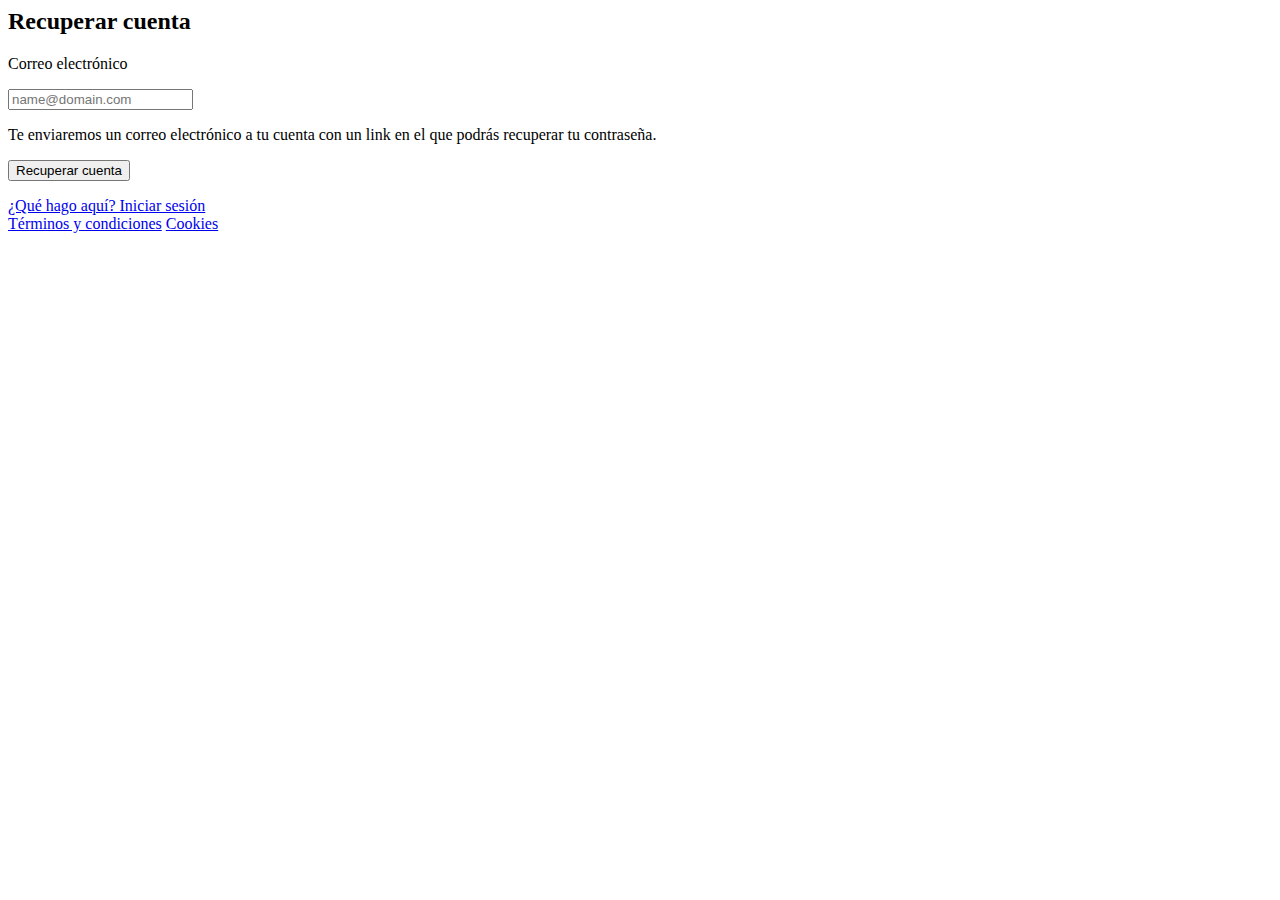
==== passwordrecovery.html @ ae89398f "Add files via upload" ====
<html>
    <head>
    <meta charset="utf-8">
    <link rel="stylesheet" media="screen and (min-device-width: 800px)" href="css/style.css">
    <link rel="stylesheet" media="screen and (max-device-width: 799px)" href="css/small.css">
    <title>Recuperar cuenta</title>
    <link  rel="icon" href="img/Logo.svg" type="image/svg"/>
</head>
<body>
        <div class="background-recovery">
            <div class="shape"></div>
            <div class="form">
                <h2>Recuperar cuenta</h2>
                <form>
                    <p>Correo electrónico</p>
                    <input type="text" name="Usuario" placeholder="name@domain.com">
                    <p class="p-password">Te enviaremos un correo electrónico a tu cuenta con un link en el que podrás recuperar tu contraseña.</p>
                    <button class="recuperar" type="submit" >Recuperar cuenta</button>
                </form>
                <a href="login.html">¿Qué hago aquí? Iniciar sesión</a>
            </div>
            <div class="shape"></div>
        </div>
</body>
<a class="footer" href="txt/terminos-y-condiciones.txt" target="_blank">Términos y condiciones</a>
<a class="footer" href="txt/cookies.txt" target="_blank">Cookies</a>
</html>
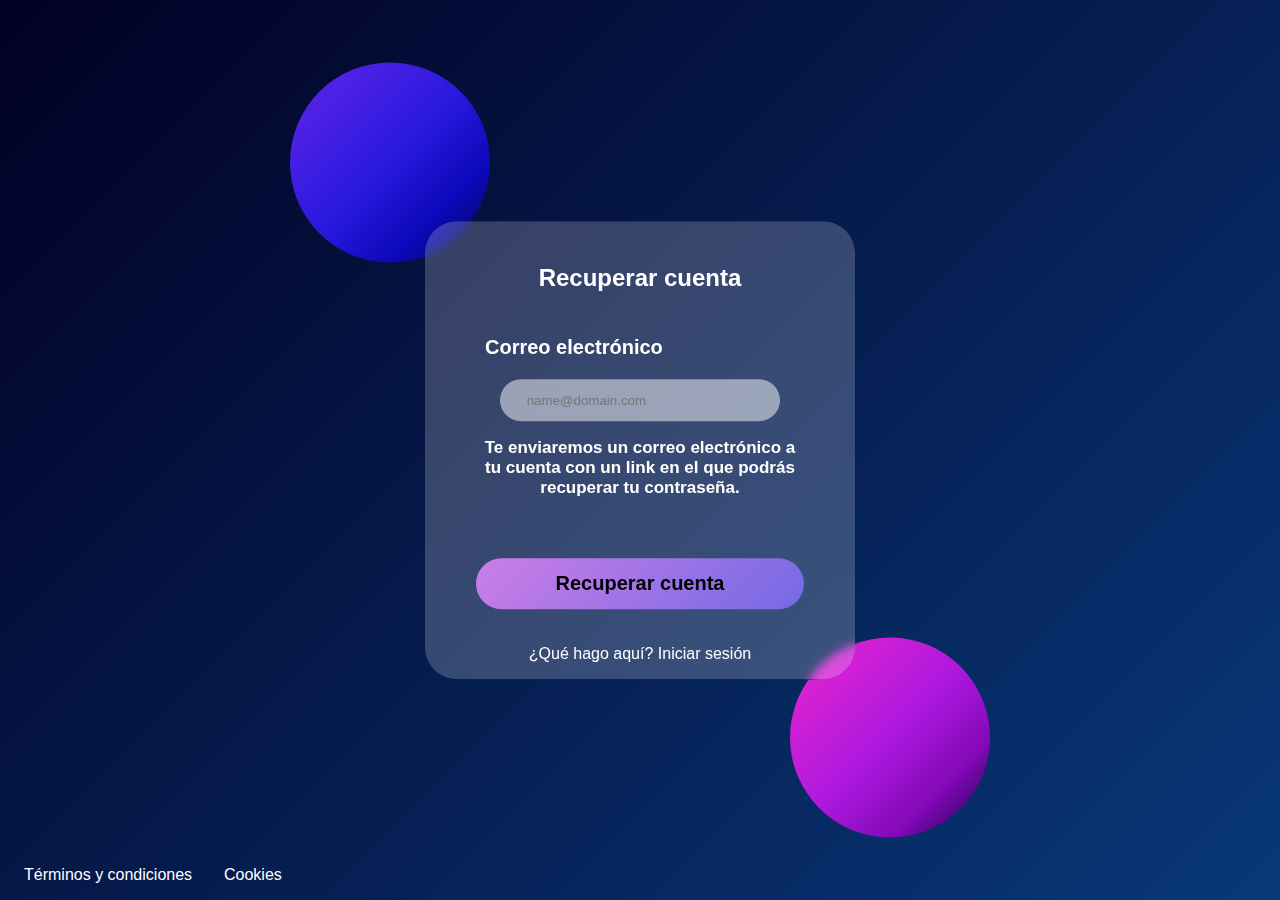
==== commit 7a9a7e43: "Index" ====
--- a/passwordrecovery.html
+++ b/passwordrecovery.html
@@ -1,28 +1,28 @@
-<html>
-    <head>
-    <meta charset="utf-8">
-    <link rel="stylesheet" media="screen and (min-device-width: 800px)" href="css/style.css">
-    <link rel="stylesheet" media="screen and (max-device-width: 799px)" href="css/small.css">
-    <title>Recuperar cuenta</title>
-    <link  rel="icon" href="img/Logo.svg" type="image/svg"/>
-</head>
-<body>
-        <div class="background-recovery">
-            <div class="shape"></div>
-            <div class="form">
-                <h2>Recuperar cuenta</h2>
-                <form>
-                    <p>Correo electrónico</p>
-                    <input type="text" name="Usuario" placeholder="name@domain.com">
-                    <p class="p-password">Te enviaremos un correo electrónico a tu cuenta con un link en el que podrás recuperar tu contraseña.</p>
-                    <button class="recuperar" type="submit" >Recuperar cuenta</button>
-                </form>
-                <a href="login.html">¿Qué hago aquí? Iniciar sesión</a>
-            </div>
-            <div class="shape"></div>
-        </div>
-</body>
-<a class="footer" href="txt/terminos-y-condiciones.txt" target="_blank">Términos y condiciones</a>
-<a class="footer" href="txt/cookies.txt" target="_blank">Cookies</a>
-</html>
-
+<html>
+    <head>
+    <meta charset="utf-8">
+    <link rel="stylesheet" media="screen and (min-device-width: 800px)" href="css/style.css">
+    <link rel="stylesheet" media="screen and (max-device-width: 799px)" href="css/small.css">
+    <title>Recuperar cuenta</title>
+    <link  rel="icon" href="img/Logo.svg" type="image/svg"/>
+</head>
+<body>
+        <div class="background-recovery">
+            <div class="shape"></div>
+            <div class="form">
+                <h2>Recuperar cuenta</h2>
+                <form>
+                    <p>Correo electrónico</p>
+                    <input type="text" name="Usuario" placeholder="name@domain.com">
+                    <p class="p-password">Te enviaremos un correo electrónico a tu cuenta con un link en el que podrás recuperar tu contraseña.</p>
+                    <button class="recuperar" type="submit" >Recuperar cuenta</button>
+                </form>
+                <a href="login.html">¿Qué hago aquí? Iniciar sesión</a>
+            </div>
+            <div class="shape"></div>
+        </div>
+</body>
+<a class="footer" href="txt/terminos-y-condiciones.txt" target="_blank">Términos y condiciones</a>
+<a class="footer" href="txt/cookies.txt" target="_blank">Cookies</a>
+</html>
+
--- a/css/style.css
+++ b/css/style.css
@@ -0,0 +1,257 @@
+body {
+    background: rgb(2,0,36);
+    color: white;
+    font-family: -apple-system, BlinkMacSystemFont, 'Segoe UI', Roboto, Oxygen, Ubuntu, Cantarell, 'Open Sans', 'Helvetica Neue', sans-serif;
+    --gradient-start: rgba(2,0,36,1);
+    --gradient-end: rgba(9,56,121,1);
+    background: linear-gradient(
+      135deg,
+      var(--gradient-start),
+      var(--gradient-end)
+    );
+    animation-duration: 10s;
+    animation-name: fondo;
+    animation-iteration-count: infinite;
+}
+
+.form {
+    background-color: rgba(255,255,255,0.2);
+    border-radius: 2em;
+    backdrop-filter: blur(5px);
+    width: 430px;
+    height: auto;
+    position: absolute;
+    transform: translate(-50%,-50%);
+    left: 50%;
+    top: 50%;
+}
+
+h2 {
+    text-align: center;
+    padding: 1em;
+}
+
+p {
+    font-size: 20px;
+    font-weight: 600;
+    padding-left: 3em;
+}
+
+.p-password {
+    font-size: 17px;
+    text-align: center;
+    padding-right: 3em;
+}
+
+input {
+    display: block;
+    margin: auto;
+    width: 21em;
+    background-color: rgb(255, 255, 255, 0.5);
+    padding: 1em 2em;
+    border-radius: 2em;
+    border: none ;
+}
+
+@property --gradient-start {
+    syntax: "<color>";
+    initial-value: transparent;
+    inherits: false;
+  }
+  
+@property --gradient-end {
+    syntax: "<color>";
+    initial-value: transparent;
+    inherits: false;
+}
+  
+button {
+    --gradient-start: rgb(204, 126, 231);
+    --gradient-end: rgb(116, 106, 229);
+    transition: 1s --gradient-start, 1s --gradient-end;
+    background: linear-gradient(
+      135deg,
+      var(--gradient-start),
+      var(--gradient-end)
+    );
+    display: block;
+    margin: auto;
+    margin-top: 3em;
+    margin-bottom: 1em;
+    padding: 0.7em 4em;
+    border-radius: 2em;
+    border: none ;
+    font-size: 20px;
+    font-weight: 600;
+    transition: 0.3s;
+    animation-duration: 3s;
+    animation-name: boton;
+    animation-iteration-count: infinite;
+}
+  
+button:hover {
+    color: white;
+    transition: 0.3s
+}
+
+a {
+    display: flex;
+    justify-content: center;
+    padding: 1em;
+    text-decoration: none;
+    color:white;
+    transition: 0.3s;
+}
+
+a:hover {
+    display: flex;
+    justify-content: center;
+    padding: 1em;
+    color: rgba(89,82,226,1);
+    transition: 0.3s;
+}
+
+.shape{
+    height: 200px;
+    width: 200px;
+    border-radius: 50%;
+}
+
+.shape:first-child{
+    background: linear-gradient(135deg, rgba(99,37,233,1) 0%, rgba(41,25,222,1) 50%, rgba(11,9,185,1) 75%, rgba(0,9,77,1) 100%);
+    position: absolute;
+    top: 0;
+    left: -20%;
+    animation-duration: 30s;
+    animation-name: azul;
+    animation-iteration-count: infinite;
+}
+
+.shape:last-child{
+    background: linear-gradient(135deg, rgba(233,37,206,1) 0%, rgba(173,25,222,1) 50%, rgba(132,9,185,1) 75%, rgba(27,0,77,1) 100%);
+    position: absolute;
+    left: 80%;
+    bottom:0;
+    animation-duration: 30s;
+    animation-name: rosa;
+    animation-iteration-count: infinite;
+    z-index:-10;
+}
+
+.background-login {
+    width: 500px;
+    height: 850px;
+    position: absolute;
+    transform: translate(-50%,-50%);
+    left: 50%;
+    top: 50%;
+}
+
+.background-signup {
+    width: 500px;
+    height: 900px;
+    position: relative;
+    transform: translate(-50%,-50%);
+    left: 50%;
+    top: 50%;
+}
+
+.background-recovery {
+    width: 500px;
+    height: 775px;
+    position: relative;
+    transform: translate(-50%,-50%);
+    left: 50%;
+    top: 50%;
+}
+
+.footer {
+    position: absolute;
+    bottom:0;
+}
+.footer:last-child {
+    position: absolute;
+    bottom:0;
+    left: 13em;
+}
+
+@keyframes rosa {
+  
+    from {
+        left: 80%;
+        bottom:0;
+    }
+
+    25% {
+        left: -20%;
+        bottom:0;
+    }
+
+    50% {
+        left: -20%;
+        bottom:75%;
+    }
+
+    75% {
+        left: 80%;
+        bottom:75%;
+    }
+}
+
+@keyframes azul {
+  
+    from {
+        left: -20%;
+        top:0%;
+    }
+
+    25% {
+        left: 80%;
+        top:0%;
+    }
+
+    50%{
+        left: 80%;
+        top:75%;
+    }
+
+    75% {
+        left: -20%;
+        top:75%;
+    }
+
+}
+
+@keyframes boton {
+    from {
+        --gradient-start: rgb(204, 126, 231);
+        --gradient-end: rgb(116, 106, 229);
+    }
+
+    50% {
+        --gradient-start: rgb(116, 106, 229);
+        --gradient-end: rgb(204, 126, 231);
+    }
+
+    to {
+        --gradient-start: rgb(204, 126, 231);
+        --gradient-end: rgb(116, 106, 229);
+    }
+}
+
+@keyframes fondo {
+    from {
+        --gradient-start: rgba(2,0,36,1);
+        --gradient-end: rgba(9,56,121,1);
+    }
+
+    50% {
+        --gradient-start: rgba(9,56,121,1);
+        --gradient-end: rgba(2,0,36,1);
+    }
+
+    to {
+        --gradient-start: rgba(2,0,36,1);
+        --gradient-end: rgba(9,56,121,1);
+    }
+}--- a/css/small.css
+++ b/css/small.css
@@ -0,0 +1,78 @@
+body {
+    background: rgb(2,0,36);
+    color: white;
+    font-family: -apple-system, BlinkMacSystemFont, 'Segoe UI', Roboto, Oxygen, Ubuntu, Cantarell, 'Open Sans', 'Helvetica Neue', sans-serif;
+    background: linear-gradient(90deg, rgba(2,0,36,1) 0%, rgba(9,56,121,1) 100%, rgba(0,212,255,1) 100%);
+}
+
+.form {
+    background-color: rgba(255,255,255,0.2);
+    border-radius: 2em;
+    width: 90%;
+    display: block;
+    margin: auto;
+    margin-top: 12.5%;
+    margin-bottom: 12.5%;
+}
+
+h2 {
+    text-align: center;
+    padding: 1em;
+    font-size: 60px;
+}
+
+p {
+    display: flex;
+    justify-content: center;
+    font-size: 40px;
+    font-weight: 600;
+}
+
+.p-password {
+    font-size: 34px;
+    text-align: center;
+    padding-right: 3em;
+    padding-left: 3em;
+}
+
+input {
+    display: block;
+    margin: auto;
+    width: 60%;
+    background-color: rgb(255, 255, 255, 0.5);
+    padding: 1em 2em;
+    border-radius: 2em;
+    border: none ;
+    font-size: 30px;
+}
+
+button {
+    display: block;
+    margin: auto;
+    margin-top: 3em;
+    margin-bottom: 1em;
+    background-color: rgb(130, 238, 202);
+    padding: 0.7em 3.25em;
+    border-radius: 2em;
+    border: none ;
+    font-size: 40px;
+    font-weight: 600;
+}
+
+a {
+    display: flex;
+    justify-content: center;
+    padding: 1em;
+    font-size: 30px;
+    text-decoration: none;
+    color: white;
+}
+
+a:hover {
+    display: flex;
+    justify-content: center;
+    padding: 1em;
+    color: rgb(89,82,226);
+    transition: 0.3s;
+}
+
